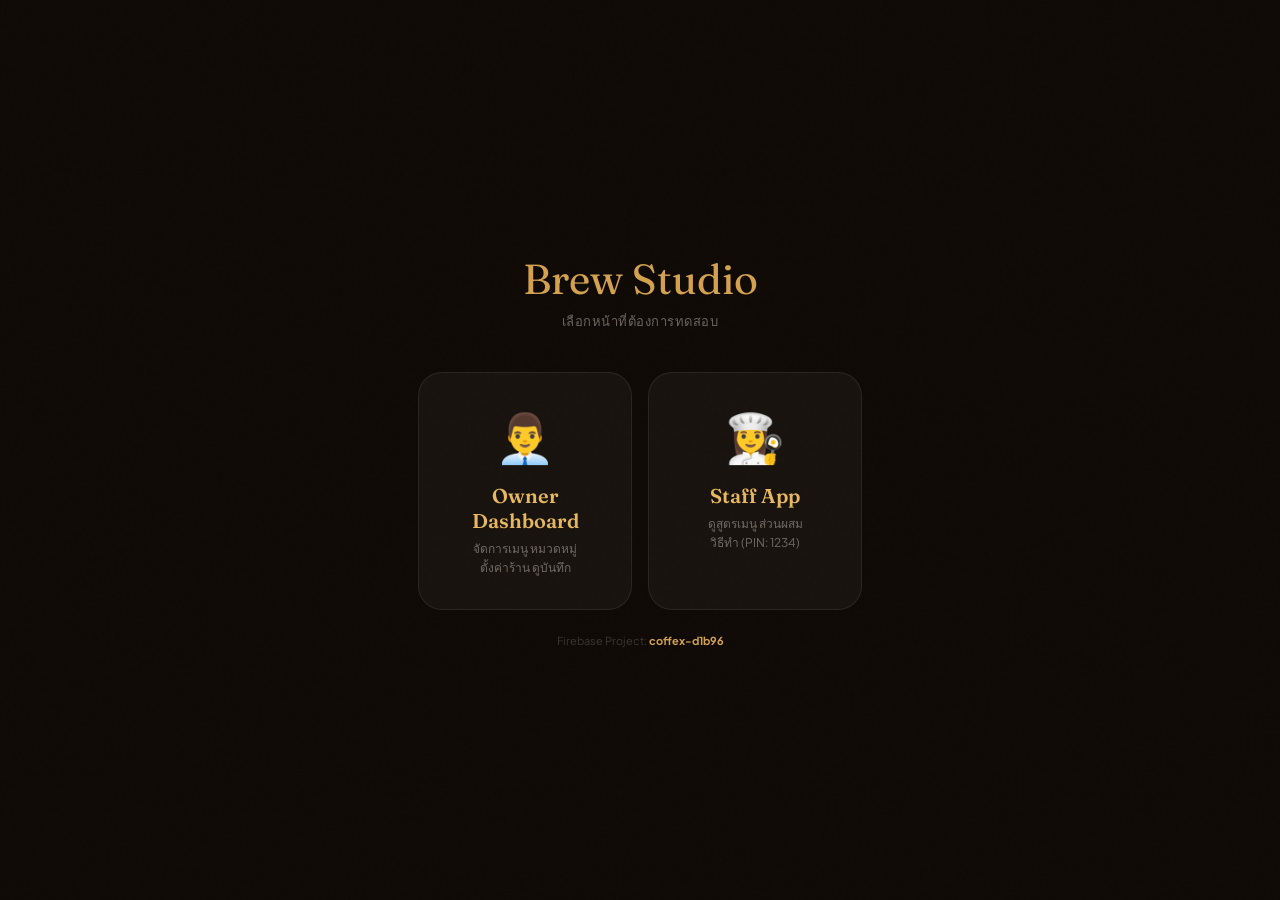
==== docs/index.html @ 46598228 "📄 Add docs/ for GitHub Pages deployment" ====
<!DOCTYPE html>
<html lang="th">
<head>
<meta charset="UTF-8">
<meta name="viewport" content="width=device-width, initial-scale=1.0">
<title>Brew Studio — Preview</title>
<link href="https://fonts.googleapis.com/css2?family=Fraunces:opsz,wght@9..144,400;9..144,600&family=Plus+Jakarta+Sans:wght@400;600;700&display=swap" rel="stylesheet">
<style>
*{margin:0;padding:0;box-sizing:border-box}
body{font-family:'Plus Jakarta Sans',sans-serif;background:#0F0A06;color:#F5EDE0;min-height:100vh;display:flex;flex-direction:column;align-items:center;justify-content:center;padding:24px}
body::after{content:'';position:fixed;inset:0;pointer-events:none;opacity:.015;background-image:url("data:image/svg+xml,%3Csvg viewBox='0 0 256 256' xmlns='http://www.w3.org/2000/svg'%3E%3Cfilter id='n'%3E%3CfeTurbulence type='fractalNoise' baseFrequency='.85' numOctaves='4' stitchTiles='stitch'/%3E%3C/filter%3E%3Crect width='100%25' height='100%25' filter='url(%23n)'/%3E%3C/svg%3E")}
h1{font-family:'Fraunces',serif;font-size:42px;font-weight:400;color:#D4A24E;margin-bottom:6px;text-align:center}
p{color:rgba(245,237,224,.4);font-size:13px;margin-bottom:40px;text-align:center;letter-spacing:.5px}
.cards{display:flex;gap:16px;flex-wrap:wrap;justify-content:center;max-width:500px}
.card{flex:1;min-width:200px;background:rgba(255,255,255,.04);border:1px solid rgba(255,255,255,.08);border-radius:24px;padding:32px 24px;text-align:center;text-decoration:none;color:#F5EDE0;transition:all .25s}
.card:hover{background:rgba(212,162,78,.08);border-color:rgba(212,162,78,.2);transform:translateY(-4px);box-shadow:0 12px 40px rgba(212,162,78,.12)}
.card__emoji{font-size:48px;margin-bottom:16px;display:block}
.card__title{font-family:'Fraunces',serif;font-size:20px;font-weight:600;margin-bottom:6px;color:#E8B85E}
.card__desc{font-size:12px;color:rgba(245,237,224,.4);line-height:1.6}
.pin{margin-top:24px;font-size:11px;color:rgba(245,237,224,.2);text-align:center}
.pin b{color:#D4A24E}
</style>
</head>
<body>
<h1>Brew Studio</h1>
<p>เลือกหน้าที่ต้องการทดสอบ</p>
<div class="cards">
  <a href="owner.html" class="card">
    <span class="card__emoji">👨‍💼</span>
    <div class="card__title">Owner Dashboard</div>
    <div class="card__desc">จัดการเมนู หมวดหมู่<br>ตั้งค่าร้าน ดูบันทึก</div>
  </a>
  <a href="staff.html" class="card">
    <span class="card__emoji">👩‍🍳</span>
    <div class="card__title">Staff App</div>
    <div class="card__desc">ดูสูตรเมนู ส่วนผสม<br>วิธีทำ (PIN: 1234)</div>
  </a>
</div>
<div class="pin">Firebase Project: <b>coffex-d1b96</b></div>
</body>
</html>
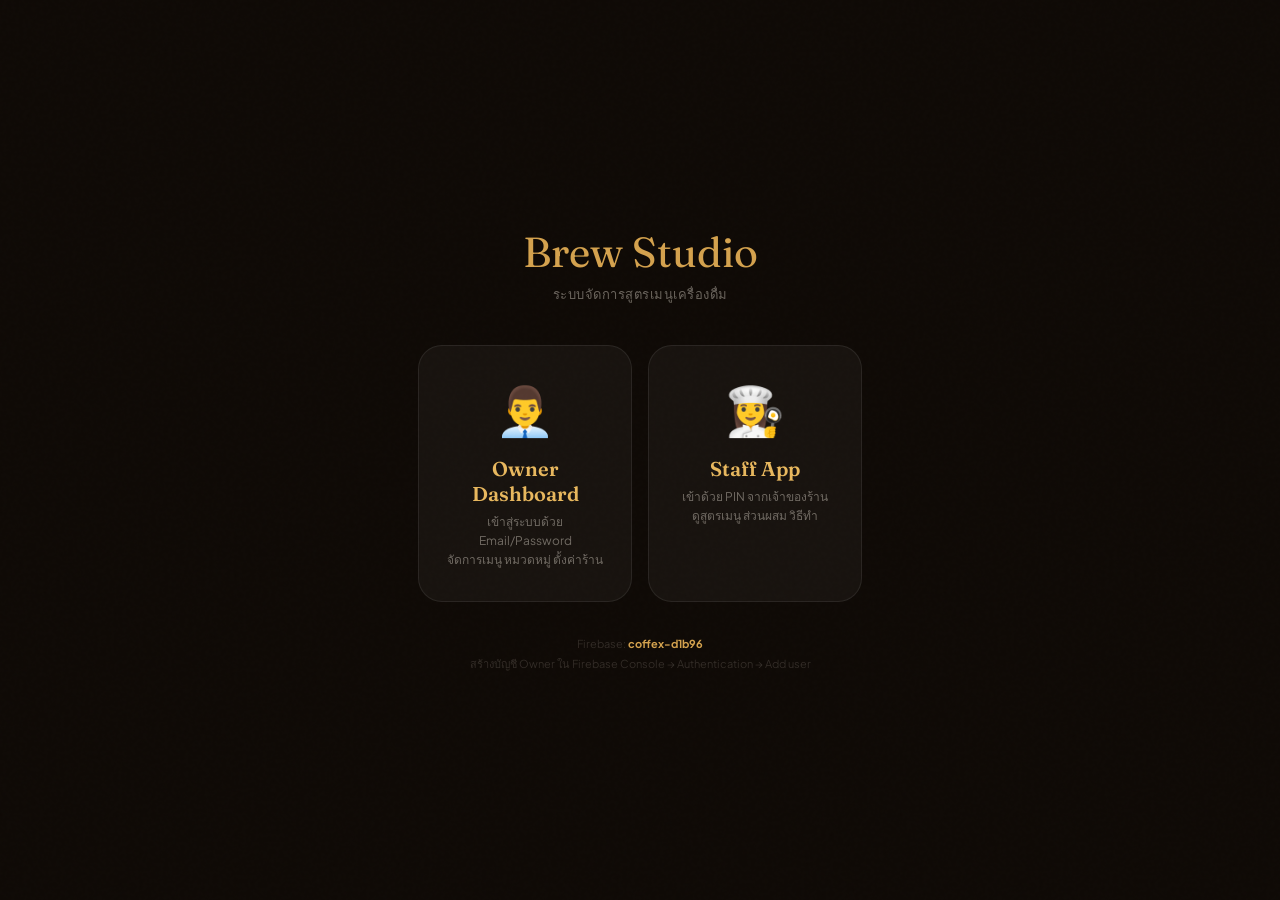
==== commit 6391c4c9: "🚀 Deploy real Firebase-connected app with dark luxury theme - Owner: login, menu CRUD, categories, s" ====
--- a/docs/index.html
+++ b/docs/index.html
@@ -3,7 +3,7 @@
 <head>
 <meta charset="UTF-8">
 <meta name="viewport" content="width=device-width, initial-scale=1.0">
-<title>Brew Studio — Preview</title>
+<title>Brew Studio</title>
 <link href="https://fonts.googleapis.com/css2?family=Fraunces:opsz,wght@9..144,400;9..144,600&family=Plus+Jakarta+Sans:wght@400;600;700&display=swap" rel="stylesheet">
 <style>
 *{margin:0;padding:0;box-sizing:border-box}
@@ -17,25 +17,28 @@
 .card__emoji{font-size:48px;margin-bottom:16px;display:block}
 .card__title{font-family:'Fraunces',serif;font-size:20px;font-weight:600;margin-bottom:6px;color:#E8B85E}
 .card__desc{font-size:12px;color:rgba(245,237,224,.4);line-height:1.6}
-.pin{margin-top:24px;font-size:11px;color:rgba(245,237,224,.2);text-align:center}
-.pin b{color:#D4A24E}
+.info{margin-top:32px;font-size:11px;color:rgba(245,237,224,.15);text-align:center;line-height:1.8}
+.info b{color:#D4A24E}
 </style>
 </head>
 <body>
 <h1>Brew Studio</h1>
-<p>เลือกหน้าที่ต้องการทดสอบ</p>
+<p>ระบบจัดการสูตรเมนูเครื่องดื่ม</p>
 <div class="cards">
-  <a href="owner.html" class="card">
+  <a href="owner/index.html" class="card">
     <span class="card__emoji">👨‍💼</span>
     <div class="card__title">Owner Dashboard</div>
-    <div class="card__desc">จัดการเมนู หมวดหมู่<br>ตั้งค่าร้าน ดูบันทึก</div>
+    <div class="card__desc">เข้าสู่ระบบด้วย Email/Password<br>จัดการเมนู หมวดหมู่ ตั้งค่าร้าน</div>
   </a>
-  <a href="staff.html" class="card">
+  <a href="staff/index.html" class="card">
     <span class="card__emoji">👩‍🍳</span>
     <div class="card__title">Staff App</div>
-    <div class="card__desc">ดูสูตรเมนู ส่วนผสม<br>วิธีทำ (PIN: 1234)</div>
+    <div class="card__desc">เข้าด้วย PIN จากเจ้าของร้าน<br>ดูสูตรเมนู ส่วนผสม วิธีทำ</div>
   </a>
 </div>
-<div class="pin">Firebase Project: <b>coffex-d1b96</b></div>
+<div class="info">
+  Firebase: <b>coffex-d1b96</b><br>
+  สร้างบัญชี Owner ใน Firebase Console → Authentication → Add user
+</div>
 </body>
 </html>
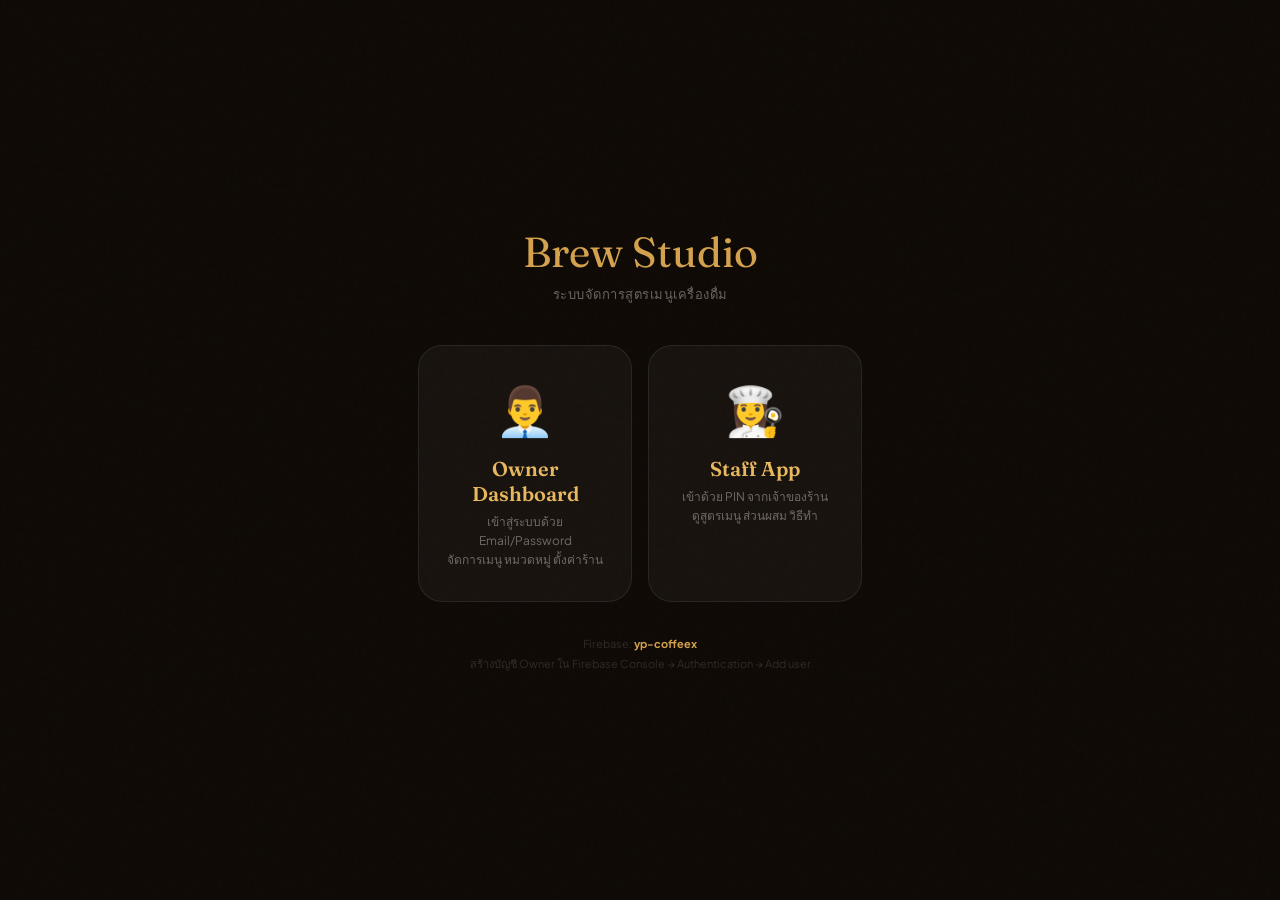
==== commit 3cd4e554: "🔄 Switch to new Firebase project: yp-coffeex" ====
--- a/docs/index.html
+++ b/docs/index.html
@@ -37,7 +37,7 @@
   </a>
 </div>
 <div class="info">
-  Firebase: <b>coffex-d1b96</b><br>
+  Firebase: <b>yp-coffeex</b><br>
   สร้างบัญชี Owner ใน Firebase Console → Authentication → Add user
 </div>
 </body>
